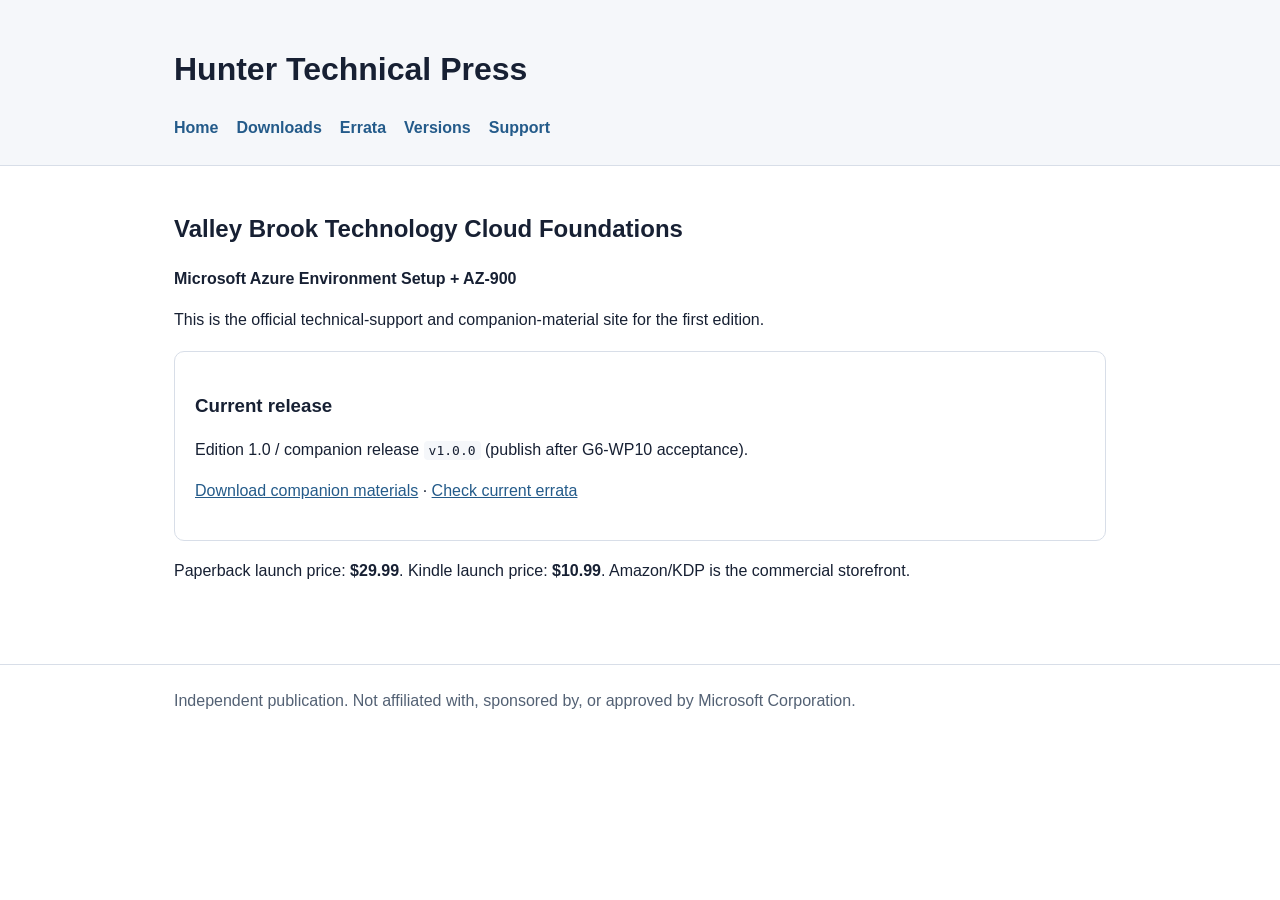
==== index.html @ 5535505d "Add index.html" ====
<!doctype html><html lang="en"><head><meta charset="utf-8"><meta name="viewport" content="width=device-width,initial-scale=1"><title>Valley Brook Technology Cloud Foundations | Hunter Technical Press</title><link rel="stylesheet" href="assets/styles.css"></head><body><header><div class="wrap"><h1>Hunter Technical Press</h1><nav><a href="index.html">Home</a><a href="downloads.html">Downloads</a><a href="errata.html">Errata</a><a href="versions.html">Versions</a><a href="support.html">Support</a></nav></div></header><main class="wrap"><h2>Valley Brook Technology Cloud Foundations</h2><p><strong>Microsoft Azure Environment Setup + AZ-900</strong></p><p>This is the official technical-support and companion-material site for the first edition.</p><div class="card"><h3>Current release</h3><p>Edition 1.0 / companion release <code>v1.0.0</code> (publish after G6-WP10 acceptance).</p><p><a href="downloads.html">Download companion materials</a> · <a href="errata.html">Check current errata</a></p></div><p>Paperback launch price: <strong>$29.99</strong>. Kindle launch price: <strong>$10.99</strong>. Amazon/KDP is the commercial storefront.</p></main><footer><div class="wrap">Independent publication. Not affiliated with, sponsored by, or approved by Microsoft Corporation.</div></footer></body></html>
---- assets/styles.css ----
:root { color-scheme: light; --ink:#172033; --muted:#536174; --line:#d8dee8; --panel:#f5f7fa; --accent:#245b8a; }
* { box-sizing:border-box; }
body { margin:0; font-family:Arial, Helvetica, sans-serif; color:var(--ink); background:white; line-height:1.55; }
header { border-bottom:1px solid var(--line); background:var(--panel); }
.wrap { max-width:980px; margin:0 auto; padding:24px; }
nav a { margin-right:18px; color:var(--accent); text-decoration:none; font-weight:600; }
a { color:var(--accent); }
.card { border:1px solid var(--line); border-radius:10px; padding:20px; margin:18px 0; }
code { background:var(--panel); padding:2px 5px; border-radius:4px; }
.warning { border-left:4px solid #9a6a00; padding:12px 16px; background:#fff9e8; }
footer { border-top:1px solid var(--line); margin-top:40px; color:var(--muted); }
table { border-collapse:collapse; width:100%; }
th,td { border:1px solid var(--line); text-align:left; padding:10px; }
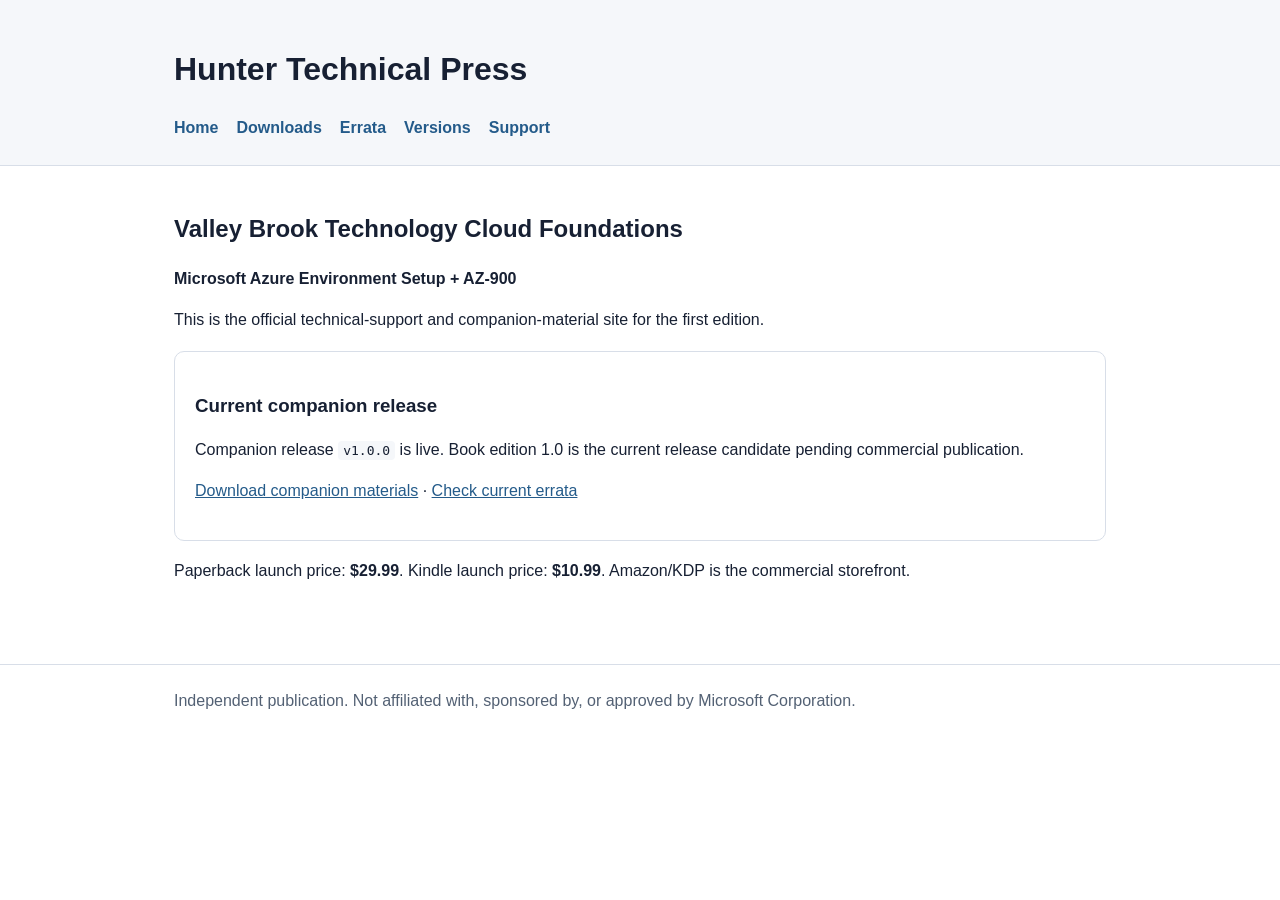
==== commit 2ca147f9: "Finalize index.html for live v1.0.0 support" ====
--- a/index.html
+++ b/index.html
@@ -1 +1 @@
-<!doctype html><html lang="en"><head><meta charset="utf-8"><meta name="viewport" content="width=device-width,initial-scale=1"><title>Valley Brook Technology Cloud Foundations | Hunter Technical Press</title><link rel="stylesheet" href="assets/styles.css"></head><body><header><div class="wrap"><h1>Hunter Technical Press</h1><nav><a href="index.html">Home</a><a href="downloads.html">Downloads</a><a href="errata.html">Errata</a><a href="versions.html">Versions</a><a href="support.html">Support</a></nav></div></header><main class="wrap"><h2>Valley Brook Technology Cloud Foundations</h2><p><strong>Microsoft Azure Environment Setup + AZ-900</strong></p><p>This is the official technical-support and companion-material site for the first edition.</p><div class="card"><h3>Current release</h3><p>Edition 1.0 / companion release <code>v1.0.0</code> (publish after G6-WP10 acceptance).</p><p><a href="downloads.html">Download companion materials</a> · <a href="errata.html">Check current errata</a></p></div><p>Paperback launch price: <strong>$29.99</strong>. Kindle launch price: <strong>$10.99</strong>. Amazon/KDP is the commercial storefront.</p></main><footer><div class="wrap">Independent publication. Not affiliated with, sponsored by, or approved by Microsoft Corporation.</div></footer></body></html>+<!doctype html><html lang="en"><head><meta charset="utf-8"><meta name="viewport" content="width=device-width,initial-scale=1"><title>Valley Brook Technology Cloud Foundations | Hunter Technical Press</title><link rel="stylesheet" href="assets/styles.css"></head><body><header><div class="wrap"><h1>Hunter Technical Press</h1><nav><a href="index.html">Home</a><a href="downloads.html">Downloads</a><a href="errata.html">Errata</a><a href="versions.html">Versions</a><a href="support.html">Support</a></nav></div></header><main class="wrap"><h2>Valley Brook Technology Cloud Foundations</h2><p><strong>Microsoft Azure Environment Setup + AZ-900</strong></p><p>This is the official technical-support and companion-material site for the first edition.</p><div class="card"><h3>Current companion release</h3><p>Companion release <code>v1.0.0</code> is live. Book edition 1.0 is the current release candidate pending commercial publication.</p><p><a href="downloads.html">Download companion materials</a> · <a href="errata.html">Check current errata</a></p></div><p>Paperback launch price: <strong>$29.99</strong>. Kindle launch price: <strong>$10.99</strong>. Amazon/KDP is the commercial storefront.</p></main><footer><div class="wrap">Independent publication. Not affiliated with, sponsored by, or approved by Microsoft Corporation.</div></footer></body></html>
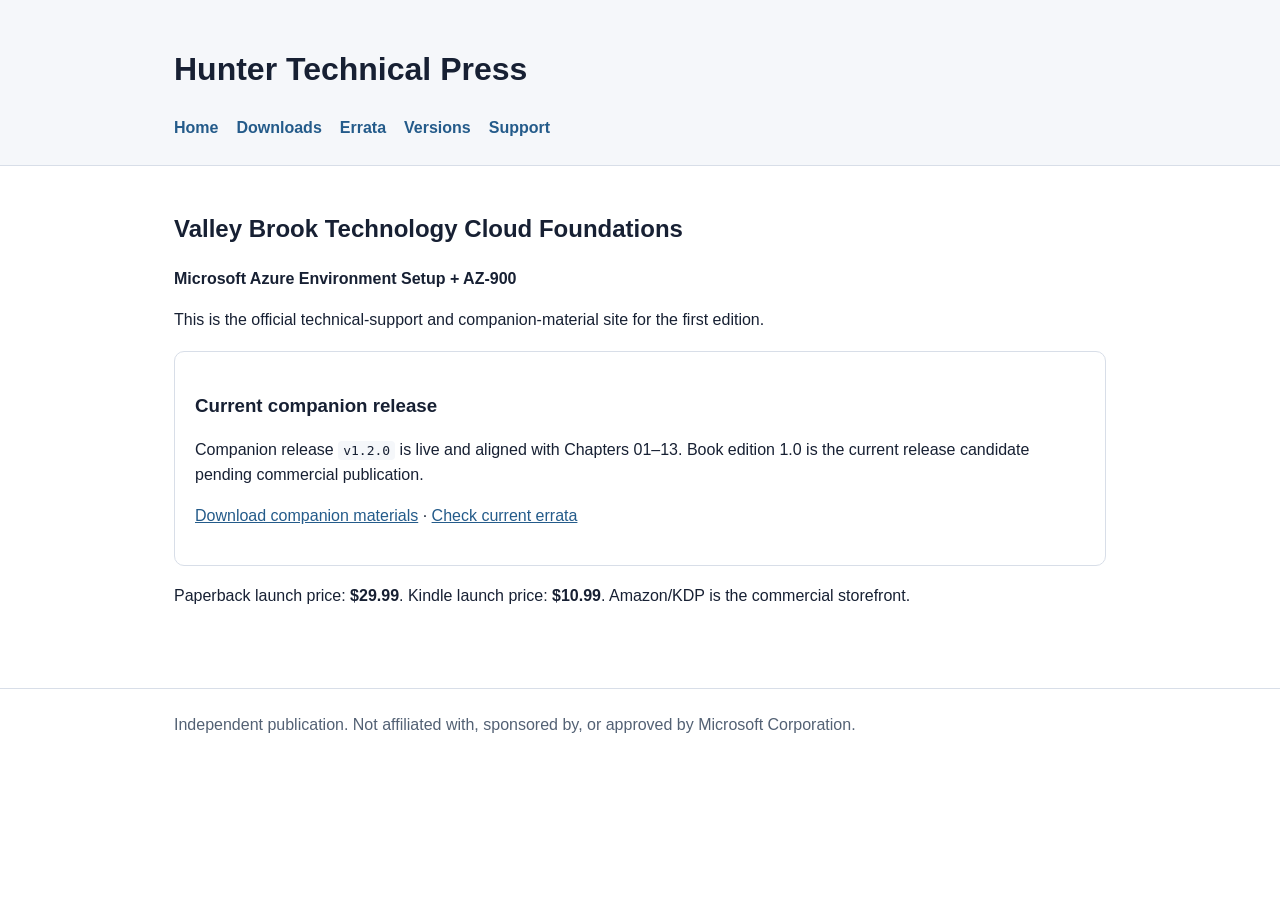
==== commit 8ac4ead6: "Stage companion v1.2.0 download details in index.html" ====
--- a/index.html
+++ b/index.html
@@ -1 +1 @@
-<!doctype html><html lang="en"><head><meta charset="utf-8"><meta name="viewport" content="width=device-width,initial-scale=1"><title>Valley Brook Technology Cloud Foundations | Hunter Technical Press</title><link rel="stylesheet" href="assets/styles.css"></head><body><header><div class="wrap"><h1>Hunter Technical Press</h1><nav><a href="index.html">Home</a><a href="downloads.html">Downloads</a><a href="errata.html">Errata</a><a href="versions.html">Versions</a><a href="support.html">Support</a></nav></div></header><main class="wrap"><h2>Valley Brook Technology Cloud Foundations</h2><p><strong>Microsoft Azure Environment Setup + AZ-900</strong></p><p>This is the official technical-support and companion-material site for the first edition.</p><div class="card"><h3>Current companion release</h3><p>Companion release <code>v1.0.0</code> is live. Book edition 1.0 is the current release candidate pending commercial publication.</p><p><a href="downloads.html">Download companion materials</a> · <a href="errata.html">Check current errata</a></p></div><p>Paperback launch price: <strong>$29.99</strong>. Kindle launch price: <strong>$10.99</strong>. Amazon/KDP is the commercial storefront.</p></main><footer><div class="wrap">Independent publication. Not affiliated with, sponsored by, or approved by Microsoft Corporation.</div></footer></body></html>+<!doctype html><html lang="en"><head><meta charset="utf-8"><meta name="viewport" content="width=device-width,initial-scale=1"><title>Valley Brook Technology Cloud Foundations | Hunter Technical Press</title><link rel="stylesheet" href="assets/styles.css"></head><body><header><div class="wrap"><h1>Hunter Technical Press</h1><nav><a href="index.html">Home</a><a href="downloads.html">Downloads</a><a href="errata.html">Errata</a><a href="versions.html">Versions</a><a href="support.html">Support</a></nav></div></header><main class="wrap"><h2>Valley Brook Technology Cloud Foundations</h2><p><strong>Microsoft Azure Environment Setup + AZ-900</strong></p><p>This is the official technical-support and companion-material site for the first edition.</p><div class="card"><h3>Current companion release</h3><p>Companion release <code>v1.2.0</code> is live and aligned with Chapters 01–13. Book edition 1.0 is the current release candidate pending commercial publication.</p><p><a href="downloads.html">Download companion materials</a> · <a href="errata.html">Check current errata</a></p></div><p>Paperback launch price: <strong>$29.99</strong>. Kindle launch price: <strong>$10.99</strong>. Amazon/KDP is the commercial storefront.</p></main><footer><div class="wrap">Independent publication. Not affiliated with, sponsored by, or approved by Microsoft Corporation.</div></footer></body></html>
